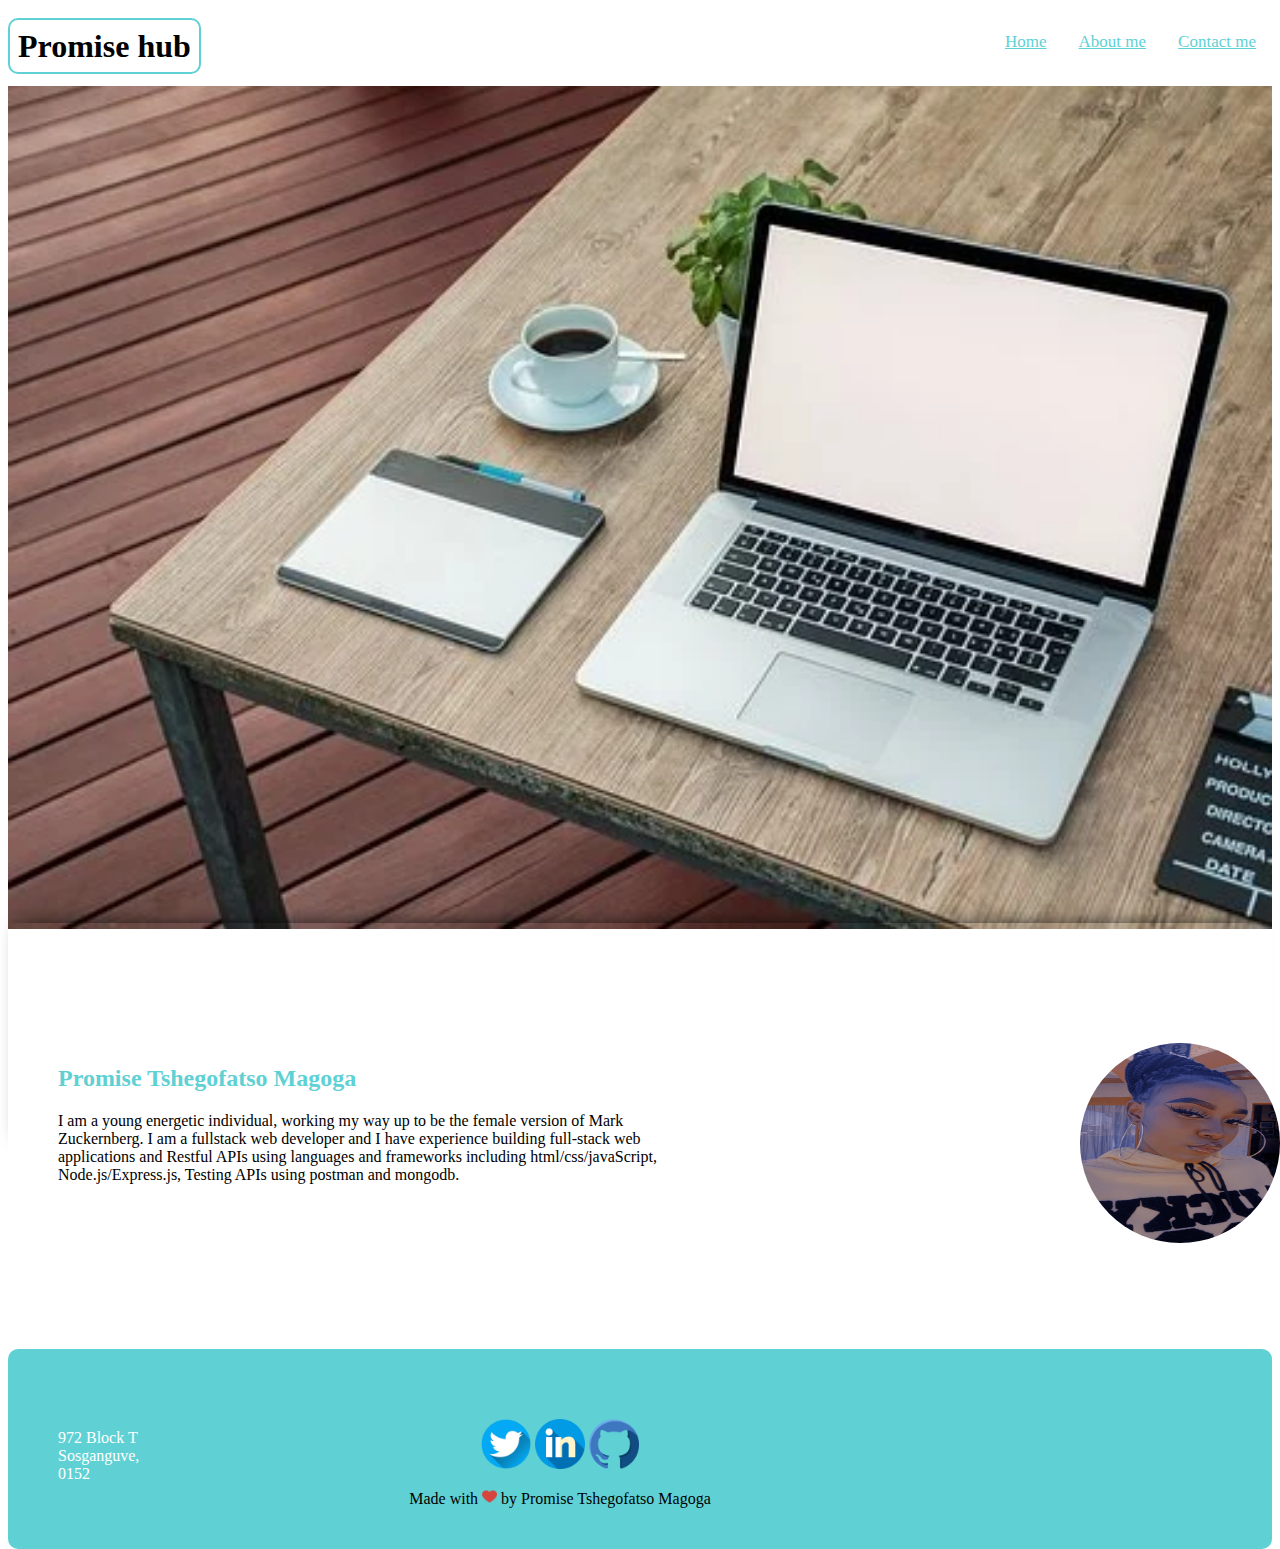
==== index.html @ 3bd3b7e7 "Added files" ====
<!DOCTYPE html>
<html lang="en">

<head>
    <meta charset="UTF-8">
    <meta http-equiv="X-UA-Compatible" content="IE=edge">
    <meta name="viewport" content="width=device-width, initial-scale=1.0">
    <title>Home</title>
    <link rel="stylesheet" href="styles.css">
</head>

<body>
    <div class="navBar">
        <h1 class="logo">Promise hub</h1>
        <a href="./pages/contact.html">Contact me</a>
        <a href="./pages/about.html">About me</a>
        <a href="/index.html" class="home">Home</a>
    </div>
    <div class="image">
        <img src="src/workspace-2443050__340.webp" alt="workspace" width="100%" height="50%">
    </div>
    <section class="bio">
        <div class="content">
            <h2>Promise Tshegofatso Magoga</h2>
            <p>I am a young energetic individual, working my way up to be the female version of Mark Zuckernberg. I am a
                fullstack web developer and I have
                experience building full-stack web applications and Restful APIs using languages and frameworks
                including html/css/javaScript, Node.js/Express.js,
                Testing APIs using postman and mongodb.
            </p>
        </div>
        <img src="src/IMG_20220704_123351_340.webp" alt="me" height="200px" width="200px">
    </section>
    <br>
    <br>
    <!--Starting of footer-->
    <footer>
        <div class="icons">
            <a href="https://twitter.com/PromiseTshegof1/"><img src="src/twitwer-icon.png" width="50px"
                    height="50px"></a>
            <a href="https://www.linkedin.com/in/promise-tshegofatso"><img src="src/linkedinicon.png" width="50px"
                    height="50px" class="linked"></a>
            <a href="https://www.github.com/Promisemagoga/"><img src="src/github.png" width="50px" height="50px"></a>
            <p>Made with <img src="src/heart.png" width="15px" height="15px"> by Promise Tshegofatso Magoga</p>
        </div>
        <iframe
            src="https://www.google.com/maps/embed?pb=!1m14!1m12!1m3!1d13447338.817376053!2d27.25169515!3d-34.6283864!2m3!1f0!2f0!3f0!3m2!1i1024!2i768!4f13.1!5e0!3m2!1sen!2sza!4v1675584755643!5m2!1sen!2sza"
            width="350" height="200" style="border:0;" allowfullscreen="" loading="lazy"
            referrerpolicy="no-referrer-when-downgrade"></iframe>
        <div class="adress">
            <p>972 Block T <br>Sosganguve,<br> 0152</p>
        </div>
    </footer>
    <!--End of footer-->
</body>
</body>

</html>
---- styles.css ----
.navBar a{
    float: right;
    color: #5FD1D4;
    text-align: center;
    padding: 14px 16px;
    text-decoration: underline;
    font-size: 17px;
    
    
}

.navBar{
    padding-top: 10px;
}

.navBar h1{
    display: inline;
    border: 2px solid;
    padding: 8px;
    border-color: #5FD1D4;
    border-radius: 10px;
}


.navBar a:hover{
    color: black;
    text-decoration: none;
}

.image{
    position: relative;
    top: 20px;
}

h1{
    font-family: Great Vibes;
    position: relative;
    top: 10px;
}

h2{
    color: #5FD1D4;
    font-family: 'Times New Roman';
}

.bio{
    position: relative;
    top: 10px;
    display: flex;
    justify-content: flex-start;
    align-items: center;
    grid-column-gap: 30px;
    grid-row-gap: 30px;
    box-shadow: -5px -16px 19px -20px black;
    padding-bottom: 50px;
  }

  .content {
    position: relative;
    left: 50px;
    top: 100px;
  }

  .bio img{
    border-radius: 100%;
    position: relative;
    top: 120px;
    left: 35%;
  }

.bio p{
    width: 600px;
}

.icons{
    padding-top: 5px;
    color: black;
    position: relative;
    right: 80px;
    top: 65px;
    text-align: center;
}

footer{
    box-shadow: 5px 10px -10px 5px black;
    height: 200px;
    background-color: #5FD1D4;
    border-radius: 10px;
    position: relative;
    top: 150px;
}

iframe{
    position: relative;
    bottom: 110px;
    float: right;
}

.adress{
    color: #ffffff;
    position: relative;
    left: 50px;
    bottom: 30px;
    font-family: 'Times New Roman';
    font-size: medium;
    
}
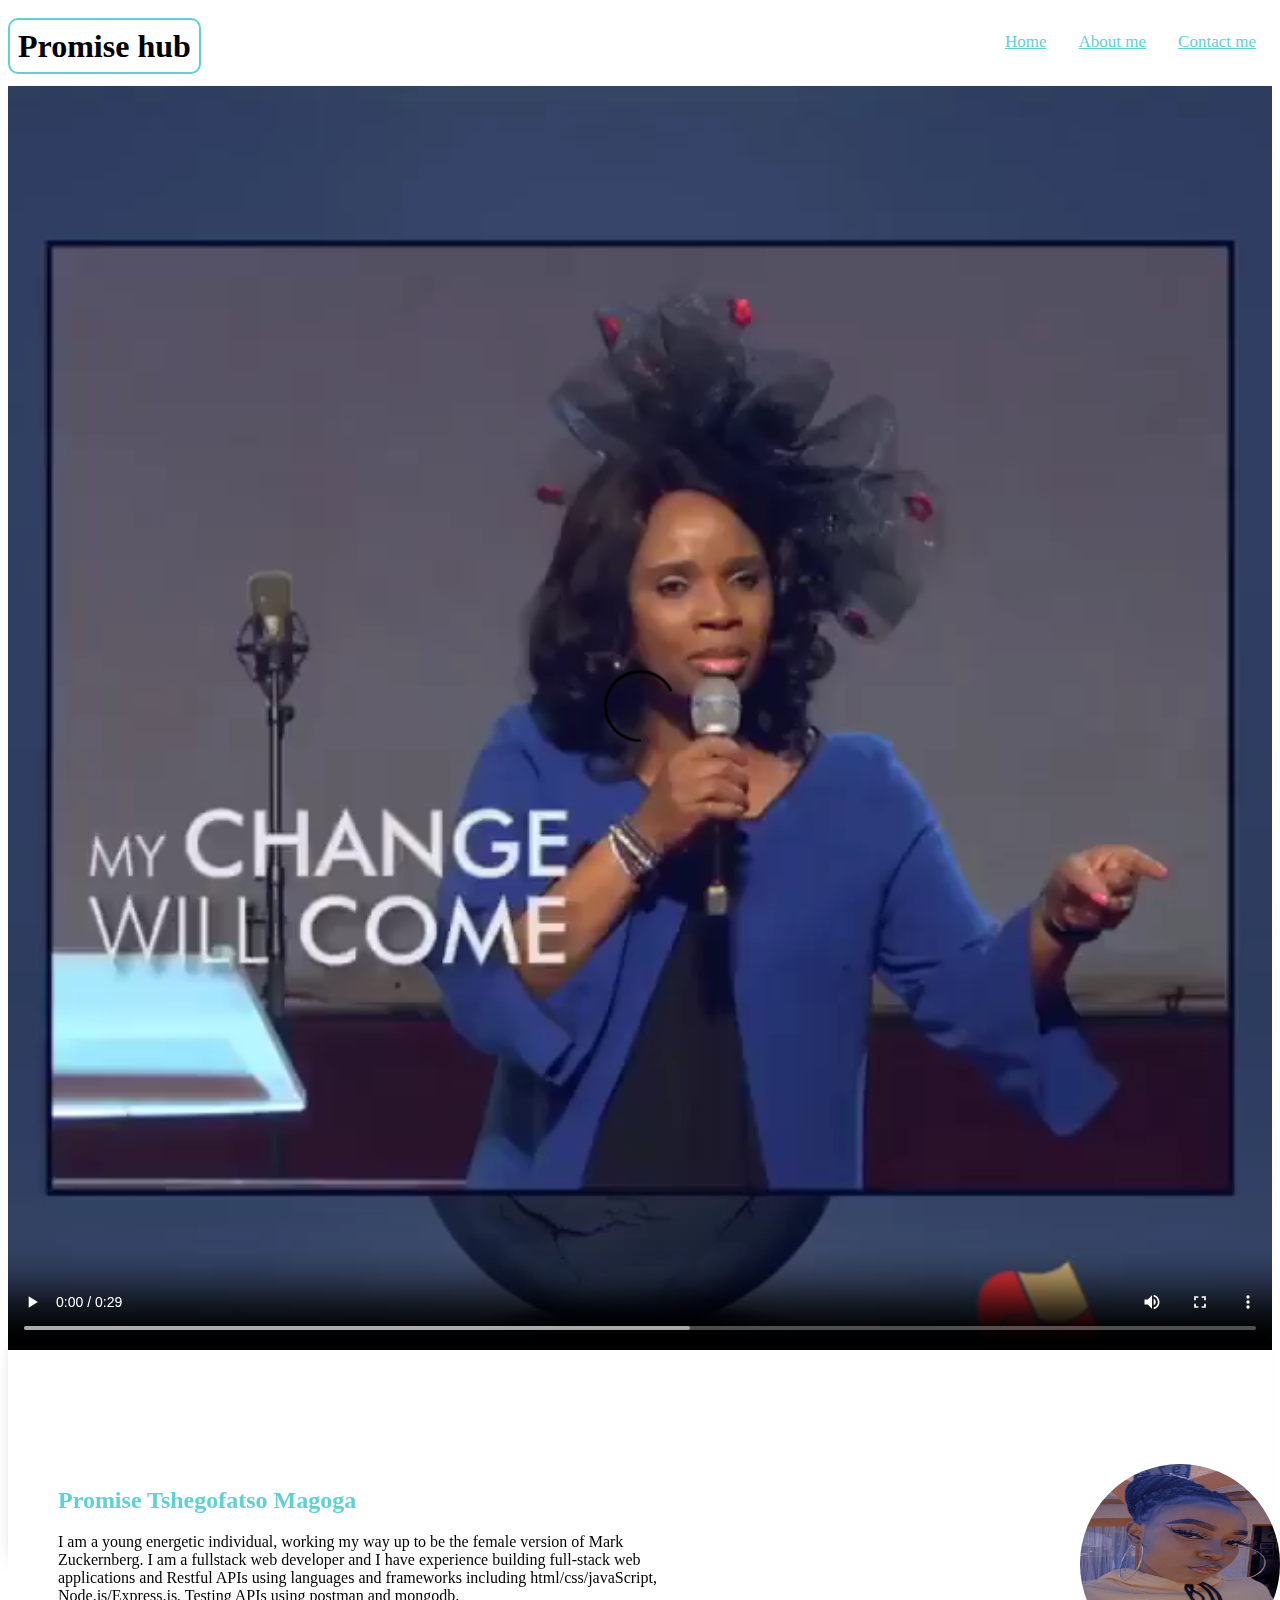
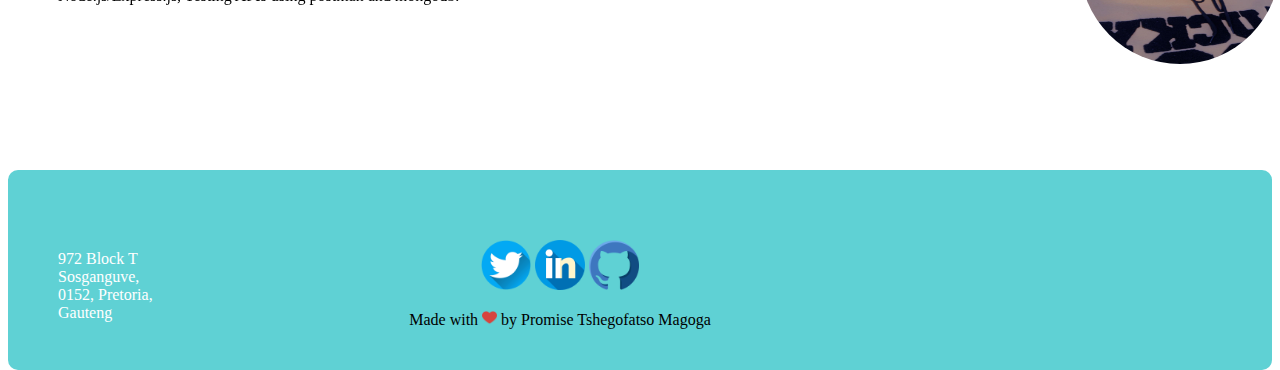
==== commit 32f7cf0c: "Updated files" ====
--- a/index.html
+++ b/index.html
@@ -12,12 +12,13 @@
 <body>
     <div class="navBar">
         <h1 class="logo">Promise hub</h1>
-        <a href="./pages/contact.html">Contact me</a>
-        <a href="./pages/about.html">About me</a>
-        <a href="/index.html" class="home">Home</a>
+        <a href="./pages/contact.html" class="navigation">Contact me</a>
+        <a href="./pages/about.html" class="navigation">About me</a>
+        <a href="/index.html" class="navigation">Home</a>
     </div>
-    <div class="image">
-        <img src="src/workspace-2443050__340.webp" alt="workspace" width="100%" height="50%">
+    <div class="video">
+       <video src="src/1562009973860.mp4"  type="video/mp4" controls width="100%"></video>
+       <!-- <img src="src/binary-2372130__340.webp" alt="" width="100%">-->
     </div>
     <section class="bio">
         <div class="content">
@@ -36,20 +37,23 @@
     <!--Starting of footer-->
     <footer>
         <div class="icons">
+            <div class="socialMedia">
             <a href="https://twitter.com/PromiseTshegof1/"><img src="src/twitwer-icon.png" width="50px"
                     height="50px"></a>
             <a href="https://www.linkedin.com/in/promise-tshegofatso"><img src="src/linkedinicon.png" width="50px"
                     height="50px" class="linked"></a>
             <a href="https://www.github.com/Promisemagoga/"><img src="src/github.png" width="50px" height="50px"></a>
-            <p>Made with <img src="src/heart.png" width="15px" height="15px"> by Promise Tshegofatso Magoga</p>
+        </div>
+            <p class="footerP">Made with <img src="src/heart.png" width="15px" height="15px"> by Promise Tshegofatso Magoga</p>
         </div>
         <iframe
             src="https://www.google.com/maps/embed?pb=!1m14!1m12!1m3!1d13447338.817376053!2d27.25169515!3d-34.6283864!2m3!1f0!2f0!3f0!3m2!1i1024!2i768!4f13.1!5e0!3m2!1sen!2sza!4v1675584755643!5m2!1sen!2sza"
             width="350" height="200" style="border:0;" allowfullscreen="" loading="lazy"
             referrerpolicy="no-referrer-when-downgrade"></iframe>
         <div class="adress">
-            <p>972 Block T <br>Sosganguve,<br> 0152</p>
+            <p>972 Block T <br>Sosganguve,<br> 0152, Pretoria, <br> Gauteng</p>
         </div>
+    </footer>
     </footer>
     <!--End of footer-->
 </body>
--- a/styles.css
+++ b/styles.css
@@ -1,37 +1,38 @@
-.navBar a{
+  /* Start for styling for navigation bar*/
+  .logo{
+    display: inline;
+    border: 2px solid;
+    padding: 8px;
+    border-color: #5FD1D4;
+    border-radius: 10px;
+}
+
+  .navigation{
     float: right;
     color: #5FD1D4;
     text-align: center;
     padding: 14px 16px;
     text-decoration: underline;
     font-size: 17px;
-    
-    
 }
 
 .navBar{
     padding-top: 10px;
 }
-
-.navBar h1{
-    display: inline;
-    border: 2px solid;
-    padding: 8px;
-    border-color: #5FD1D4;
-    border-radius: 10px;
-}
-
 
 .navBar a:hover{
     color: black;
     text-decoration: none;
 }
-
-.image{
+/* End of styling for navigation bar*/
+
+/* Start of styling for home video*/
+.video{
     position: relative;
     top: 20px;
 }
 
+/* Start for styling for typography*/
 h1{
     font-family: Great Vibes;
     position: relative;
@@ -42,7 +43,9 @@
     color: #5FD1D4;
     font-family: 'Times New Roman';
 }
-
+/* End  for styling for typography */
+
+/* Start for styling for  bio*/
 .bio{
     position: relative;
     top: 10px;
@@ -71,39 +74,129 @@
 .bio p{
     width: 600px;
 }
-
-.icons{
+/* End of styling for bio*/
+
+/* Start for styling for footer*/
+footer {
+  box-shadow: 5px 10px -10px 5px black;
+  height: 200px;
+  background-color: #5FD1D4;
+  border-radius: 10px;
+  position: relative;
+  top: 150px;
+}
+
+.icons {
     padding-top: 5px;
     color: black;
     position: relative;
     right: 80px;
     top: 65px;
     text-align: center;
-}
-
-footer{
-    box-shadow: 5px 10px -10px 5px black;
-    height: 200px;
-    background-color: #5FD1D4;
-    border-radius: 10px;
-    position: relative;
-    top: 150px;
-}
-
-iframe{
+  }
+  
+  iframe {
     position: relative;
     bottom: 110px;
     float: right;
-}
-
-.adress{
+  }
+  
+  .adress {
     color: #ffffff;
     position: relative;
     left: 50px;
     bottom: 30px;
     font-family: 'Times New Roman';
     font-size: medium;
+  
+  }
+/* End for styling for footer*/
+
+/* start of Responsive for mobile phones*/
+@media screen and (max-width:767px) {
+
+    .bio{
+        position: relative;
+        top: 10px;
+        display: block;
+        justify-content: flex-start;
+        align-items: center;
+        grid-column-gap: 30px;
+        grid-row-gap: 30px;
+        box-shadow: -5px -16px 19px -20px black;
+        padding-bottom: 50px;
+      }
     
-}
-
-
+      .content {
+        position: relative;
+        left: 10px;
+        top: 100px;
+      }
+    
+      .bio img{
+        position: relative;
+        left: 30%;
+      }
+
+      .bio p{
+        width: 350px;
+    }
+
+    .navBar, .logo , a{
+        display: block;
+        width: 150px;
+      
+    }
+
+ .navigation{
+    background-color: #5FD1D4;
+    border-radius: 50px;
+    color: #ffffff;
+    margin-left: 20px;
+    margin-bottom: 20px;
+    margin-top: 10px;
+    padding: 0%;
+    padding-top: 10px;
+    padding-bottom: 10px;
+    text-decoration: none;
+ }
+
+ .navBar{
+    padding-top: 0%;
+}
+
+iframe {
+    position: relative;
+    bottom: 350px;
+    left: 30px;
+    float: none;
+  }
+
+  footer {
+    height: 200px;
+    position: relative;
+    top: 300px;
+  }
+
+ .socialMedia{
+    display: flex;
+   width: 250px;
+    position: relative;
+    left: 200px;
+ }
+
+ .footerP{
+    position: relative;
+    left: 125px;
+ }
+
+ .adress {
+    color: #ffffff;
+    position: relative;
+    left: 20px;
+    bottom: 40vh;
+    font-size: small;
+  
+  }
+}
+/* End for responsive for mobile phone*/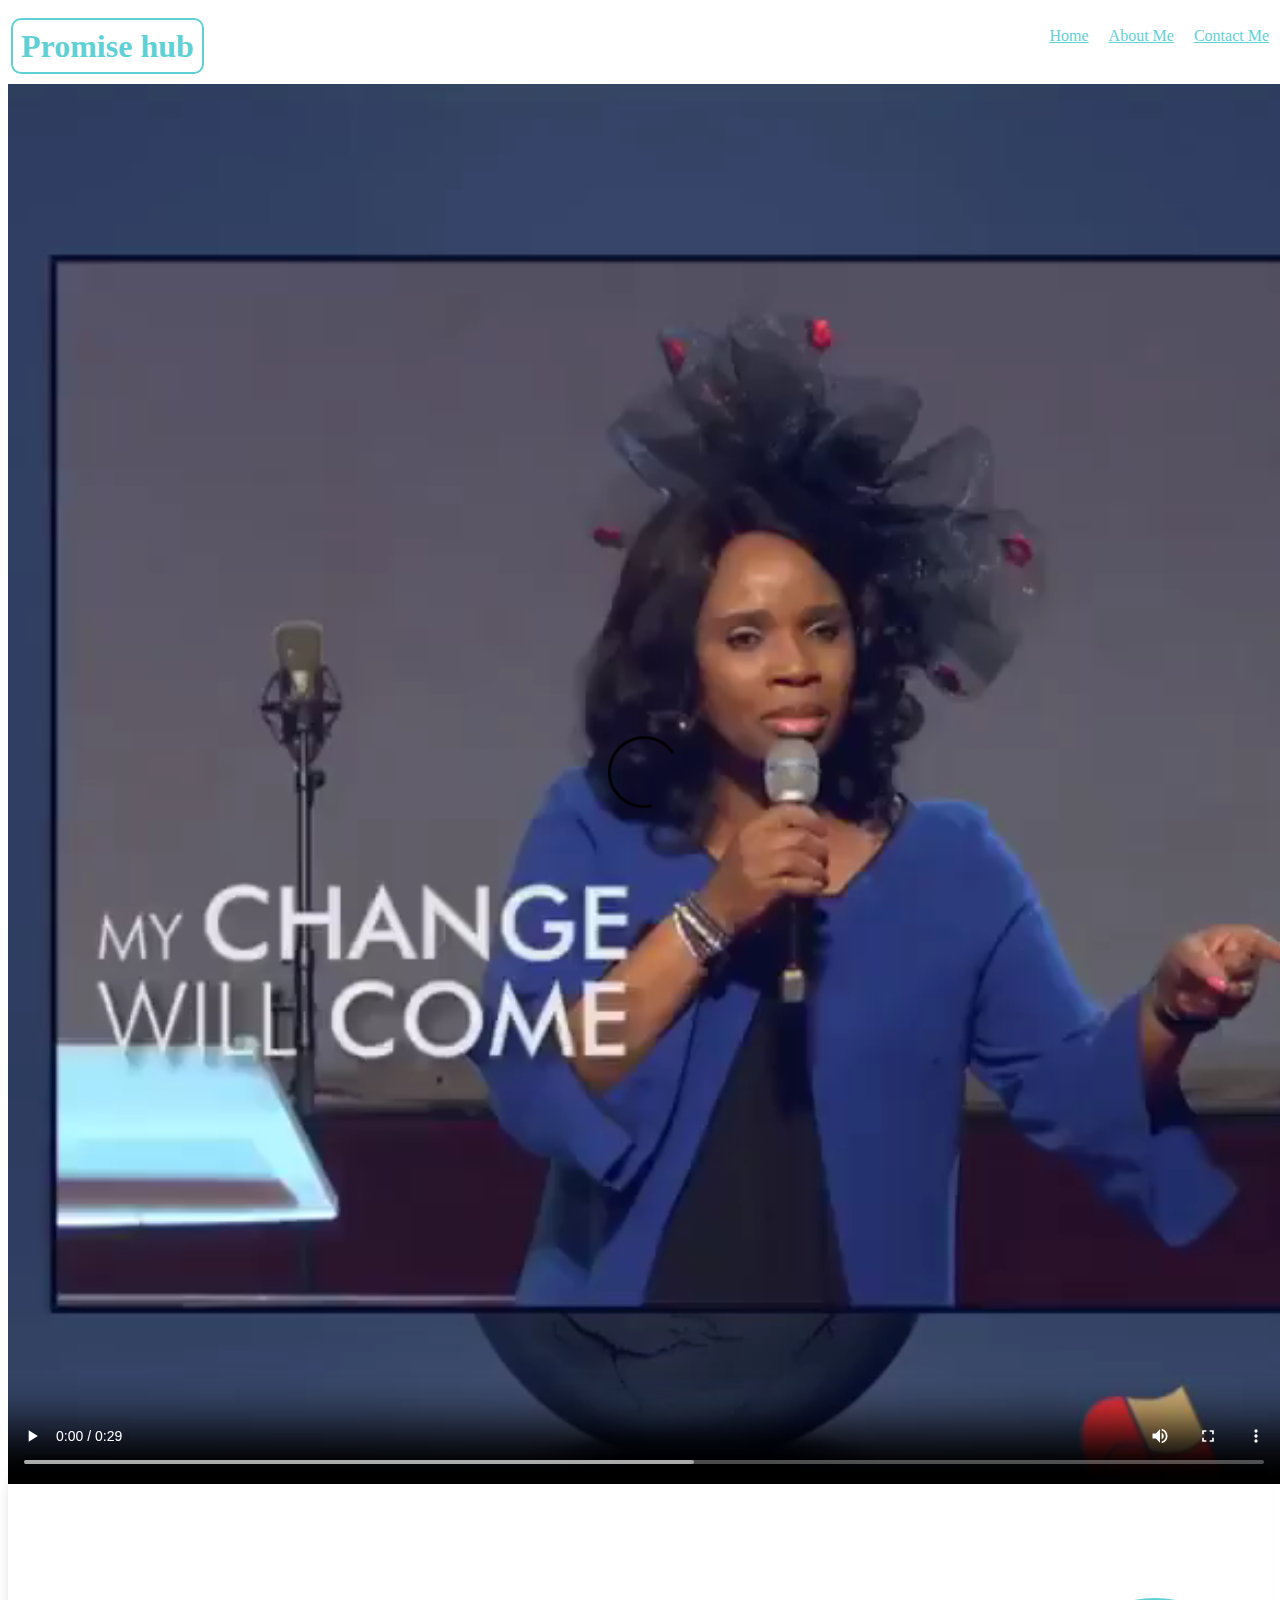
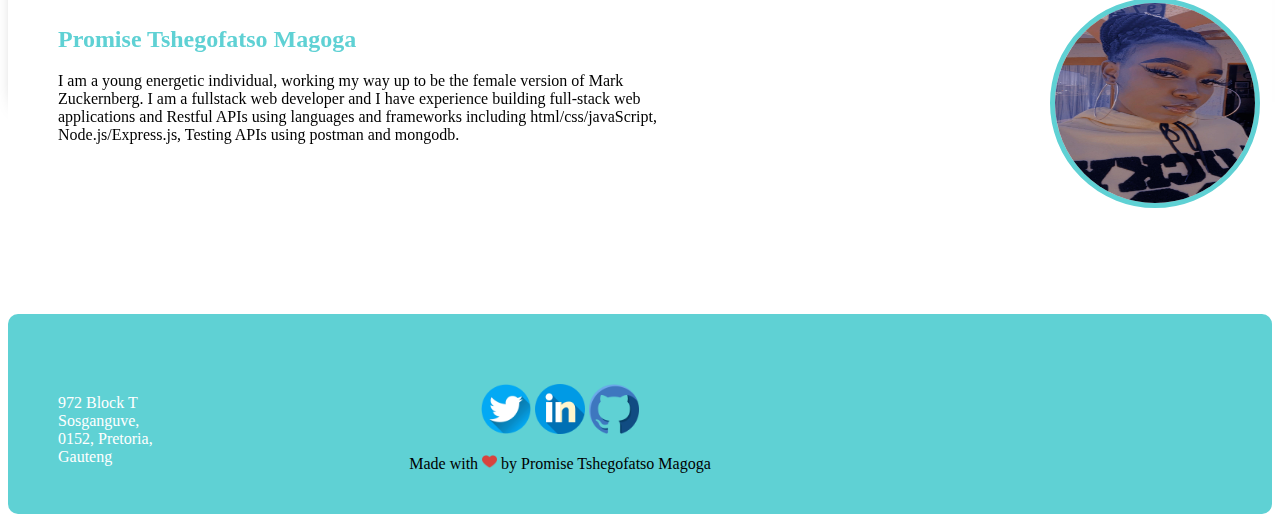
==== commit 5b24c9e4: "Added files" ====
--- a/index.html
+++ b/index.html
@@ -10,27 +10,36 @@
 </head>
 
 <body>
-    <div class="navBar">
-        <h1 class="logo">Promise hub</h1>
-        <a href="./pages/contact.html" class="navigation">Contact me</a>
-        <a href="./pages/about.html" class="navigation">About me</a>
-        <a href="/index.html" class="navigation">Home</a>
+    <div>
+        <table style="width: 100%">
+          <tr>
+            <td>
+                <h1 class="logo" id="logo">Promise hub</h1>
+            </td>
+            <td align="right">
+              <nav
+                style="
+                  margin-top: 16px;
+                  margin-bottom: 16px;
+                  margin-left: 50px;
+                "
+              >
+                <a href="#">Home</a>
+                <a href="/pages/about.html" style="margin: 16px">About Me</a>
+                <a href="/pages/contact.html">Contact Me</a>
+              </nav>
+            </td>
+          </tr>
+        </table>
+    <div class="video" id="vid">
+       
     </div>
-    <div class="video">
-       <video src="src/1562009973860.mp4"  type="video/mp4" controls width="100%"></video>
-       <!-- <img src="src/binary-2372130__340.webp" alt="" width="100%">-->
-    </div>
-    <section class="bio">
+    <section class="bio" id="bioC">
         <div class="content">
-            <h2>Promise Tshegofatso Magoga</h2>
-            <p>I am a young energetic individual, working my way up to be the female version of Mark Zuckernberg. I am a
-                fullstack web developer and I have
-                experience building full-stack web applications and Restful APIs using languages and frameworks
-                including html/css/javaScript, Node.js/Express.js,
-                Testing APIs using postman and mongodb.
-            </p>
+            <h2 id="name"></h2>
+            <p id="bio"></p>
         </div>
-        <img src="src/IMG_20220704_123351_340.webp" alt="me" height="200px" width="200px">
+       
     </section>
     <br>
     <br>
@@ -51,12 +60,11 @@
             width="350" height="200" style="border:0;" allowfullscreen="" loading="lazy"
             referrerpolicy="no-referrer-when-downgrade"></iframe>
         <div class="adress">
-            <p>972 Block T <br>Sosganguve,<br> 0152, Pretoria, <br> Gauteng</p>
+            <p id="adress"></p>
         </div>
     </footer>
-    </footer>
     <!--End of footer-->
-</body>
+    <script src="functions.js"></script>
 </body>
 
 </html>--- a/styles.css
+++ b/styles.css
@@ -1,3 +1,4 @@
+
   /* Start for styling for navigation bar*/
   .logo{
     display: inline;
@@ -5,22 +6,17 @@
     padding: 8px;
     border-color: #5FD1D4;
     border-radius: 10px;
-}
-
-  .navigation{
-    float: right;
+    position: relative;
     color: #5FD1D4;
-    text-align: center;
-    padding: 14px 16px;
-    text-decoration: underline;
-    font-size: 17px;
-}
-
-.navBar{
-    padding-top: 10px;
-}
-
-.navBar a:hover{
+}
+
+  nav a{
+    color: #5FD1D4;
+}
+
+
+
+nav a:hover{
     color: black;
     text-decoration: none;
 }
@@ -52,8 +48,6 @@
     display: flex;
     justify-content: flex-start;
     align-items: center;
-    grid-column-gap: 30px;
-    grid-row-gap: 30px;
     box-shadow: -5px -16px 19px -20px black;
     padding-bottom: 50px;
   }
@@ -66,6 +60,7 @@
 
   .bio img{
     border-radius: 100%;
+    border: 5px solid #5FD1D4;
     position: relative;
     top: 120px;
     left: 35%;
@@ -126,7 +121,15 @@
         box-shadow: -5px -16px 19px -20px black;
         padding-bottom: 50px;
       }
-    
+
+      video{
+        width: 350px;
+        height: 350px;
+      }
+   nav{
+    position: relative;
+    right: 100px;
+   }
       .content {
         position: relative;
         left: 10px;
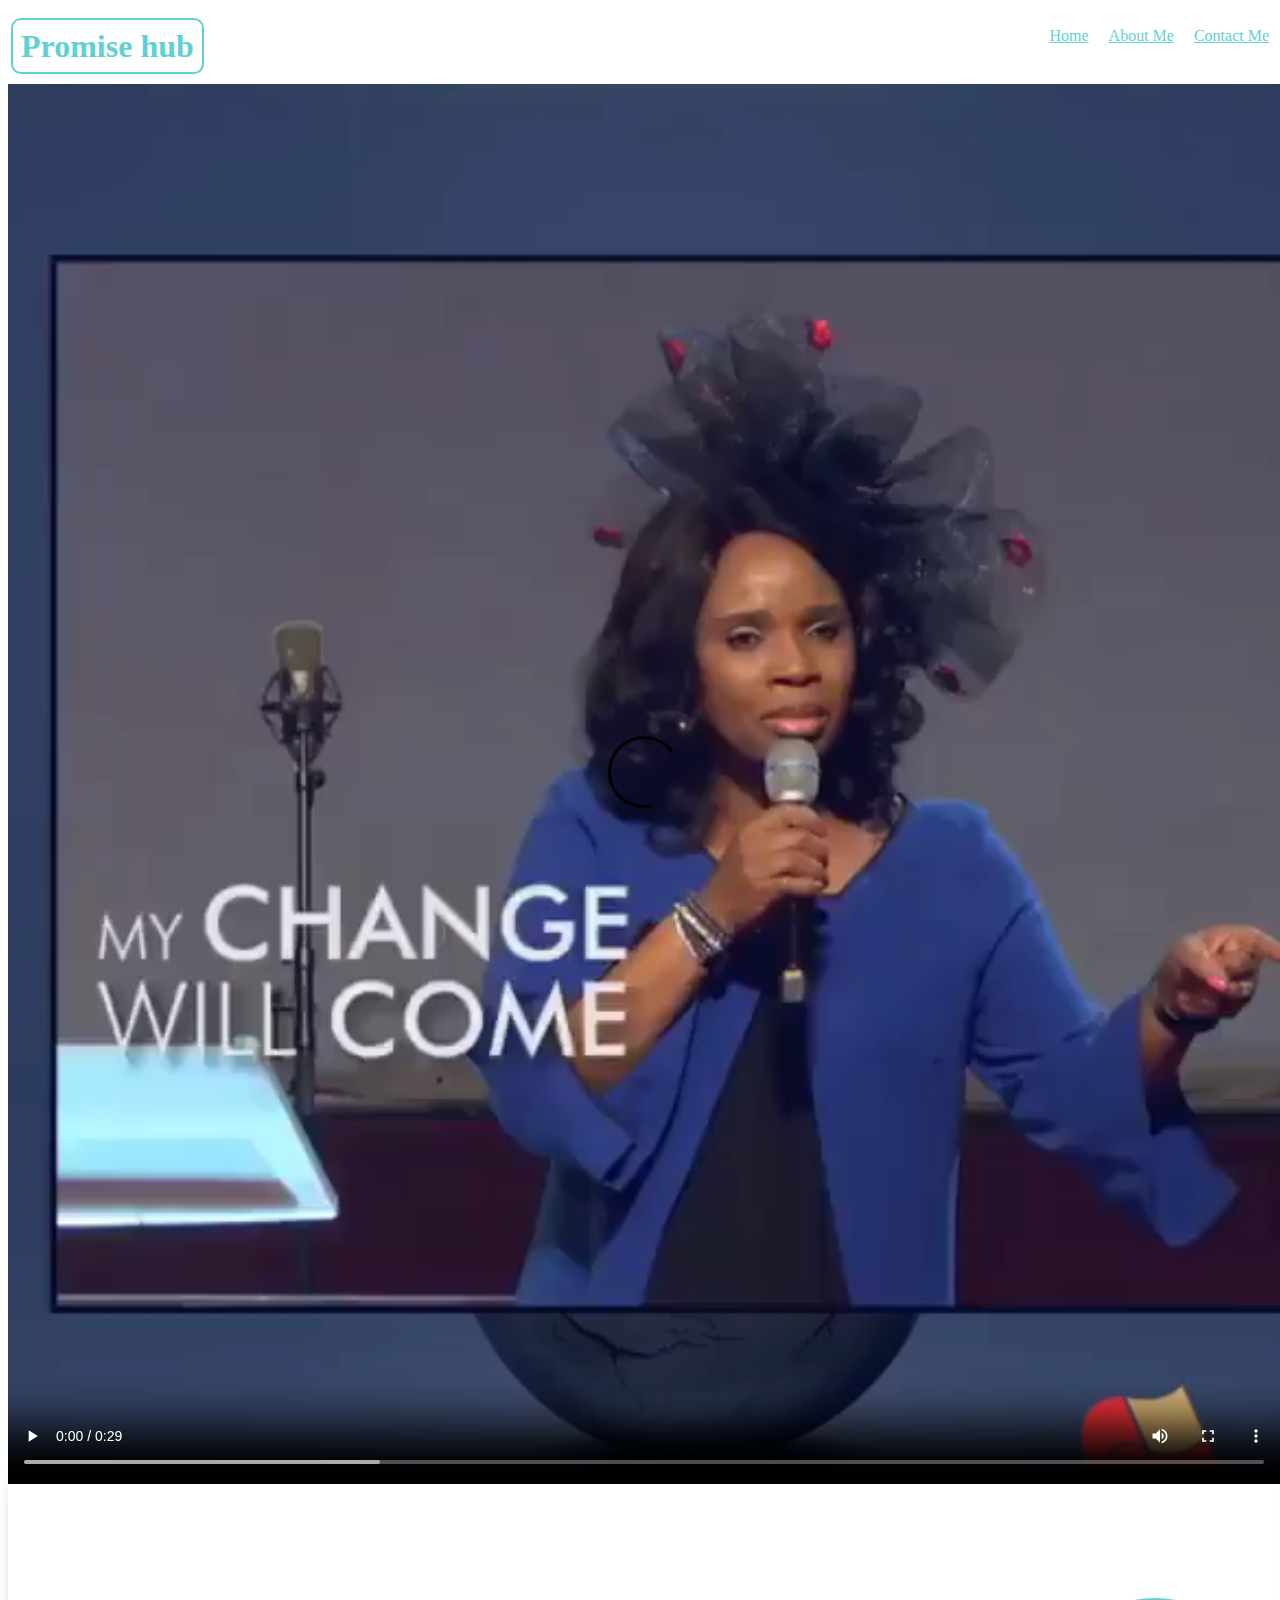
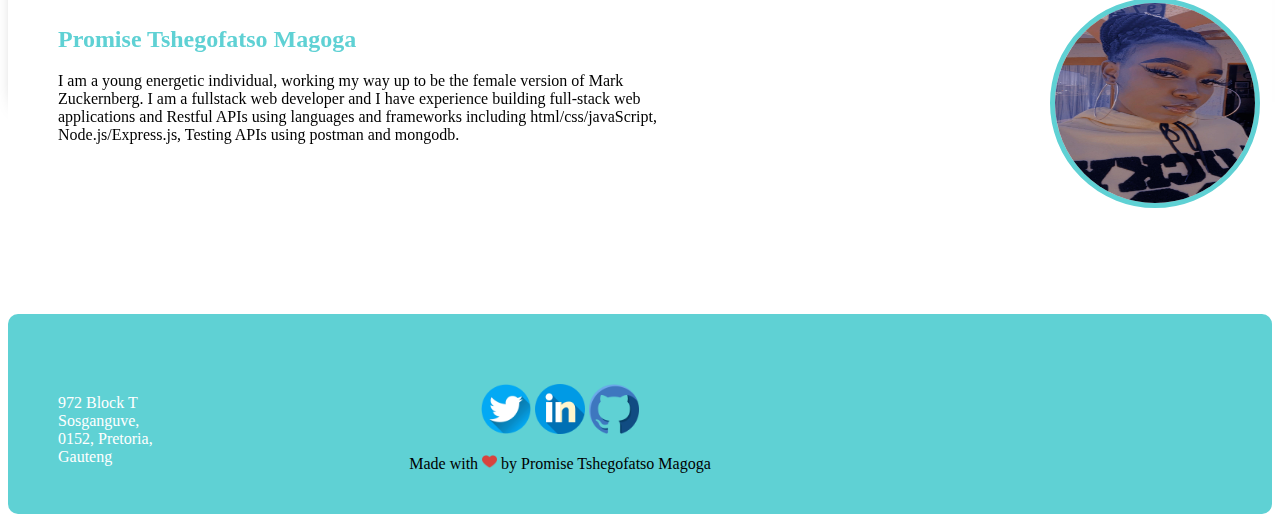
==== commit b7e5a9c0: "Updated files" ====
--- a/index.html
+++ b/index.html
@@ -1,29 +1,24 @@
+
 <!DOCTYPE html>
-<html lang="en">
-
-<head>
-    <meta charset="UTF-8">
-    <meta http-equiv="X-UA-Compatible" content="IE=edge">
-    <meta name="viewport" content="width=device-width, initial-scale=1.0">
-    <title>Home</title>
-    <link rel="stylesheet" href="styles.css">
-</head>
-
-<body>
-    <div>
+    <html lang="en">
+    
+    <head>
+      <meta charset="UTF-8">
+      <meta http-equiv="X-UA-Compatible" content="IE=edge">
+      <meta name="viewport" content="width=device-width, initial-scale=1.0">
+      <title>Home</title>
+      <link rel="stylesheet" href="styles.css">
+    </head>
+    
+    <body>
+      <div>
         <table style="width: 100%">
           <tr>
             <td>
-                <h1 class="logo" id="logo">Promise hub</h1>
+              <h1 class="logo" id="logo">Promise hub</h1>
             </td>
             <td align="right">
-              <nav
-                style="
-                  margin-top: 16px;
-                  margin-bottom: 16px;
-                  margin-left: 50px;
-                "
-              >
+              <nav style="margin-top: 16px; margin-bottom: 16px; margin-left: 50px;">
                 <a href="#">Home</a>
                 <a href="/pages/about.html" style="margin: 16px">About Me</a>
                 <a href="/pages/contact.html">Contact Me</a>
@@ -31,40 +26,71 @@
             </td>
           </tr>
         </table>
-    <div class="video" id="vid">
-       
-    </div>
-    <section class="bio" id="bioC">
-        <div class="content">
+        <div class="video" id="vid">
+    
+        </div>
+        <section class="bio" id="bioC">
+          <div class="content">
             <h2 id="name"></h2>
             <p id="bio"></p>
-        </div>
-       
-    </section>
-    <br>
-    <br>
-    <!--Starting of footer-->
-    <footer>
-        <div class="icons">
-            <div class="socialMedia">
-            <a href="https://twitter.com/PromiseTshegof1/"><img src="src/twitwer-icon.png" width="50px"
-                    height="50px"></a>
-            <a href="https://www.linkedin.com/in/promise-tshegofatso"><img src="src/linkedinicon.png" width="50px"
-                    height="50px" class="linked"></a>
+          </div>
+    
+        </section>
+        <br>
+        <br>
+        <!--Starting of footer-->
+        <footer>
+          <div class="icons">
+            <a href="https://twitter.com/PromiseTshegof1/"><img src="src/twitwer-icon.png" width="50px" height="50px"></a> 
+            <a  href="https://www.linkedin.com/in/promise-tshegofatso"><img src="src/linkedinicon.png" width="50px" height="50px" class="linked"></a>
             <a href="https://www.github.com/Promisemagoga/"><img src="src/github.png" width="50px" height="50px"></a>
-        </div>
-            <p class="footerP">Made with <img src="src/heart.png" width="15px" height="15px"> by Promise Tshegofatso Magoga</p>
-        </div>
-        <iframe
-            src="https://www.google.com/maps/embed?pb=!1m14!1m12!1m3!1d13447338.817376053!2d27.25169515!3d-34.6283864!2m3!1f0!2f0!3f0!3m2!1i1024!2i768!4f13.1!5e0!3m2!1sen!2sza!4v1675584755643!5m2!1sen!2sza"
-            width="350" height="200" style="border:0;" allowfullscreen="" loading="lazy"
-            referrerpolicy="no-referrer-when-downgrade"></iframe>
-        <div class="adress">
+             <p>Made with <img src="src/heart.png" width="15px" height="15px"> by Promise Tshegofatso Magoga</p>
+           <!-- <p class="footerP" id="owner"></p> -->
+          </div>
+          <iframe src="https://www.google.com/maps/embed?pb=!1m14!1m12!1m3!1d13447338.817376053!2d27.25169515!3d-34.6283864!2m3!1f0!2f0!3f0!3m2!1i1024!2i768!4f13.1!5e0!3m2!1sen!2sza!4v1675584755643!5m2!1sen!2sza" width="350" height="200" style="border:0;" allowfullscreen="" loading="lazy" referrerpolicy="no-referrer-when-downgrade"></iframe>
+          <div class="adress">
             <p id="adress"></p>
-        </div>
-    </footer>
-    <!--End of footer-->
-    <script src="functions.js"></script>
+          </div>
+        </footer>
+        <!--End of footer-->
+        <script src="functions.js"></script>
 </body>
 
-</html>+</html>
+
+
+
+
+
+
+
+
+
+
+
+
+
+
+
+
+
+
+
+
+
+
+
+
+
+
+
+
+
+
+
+
+
+
+
+
+
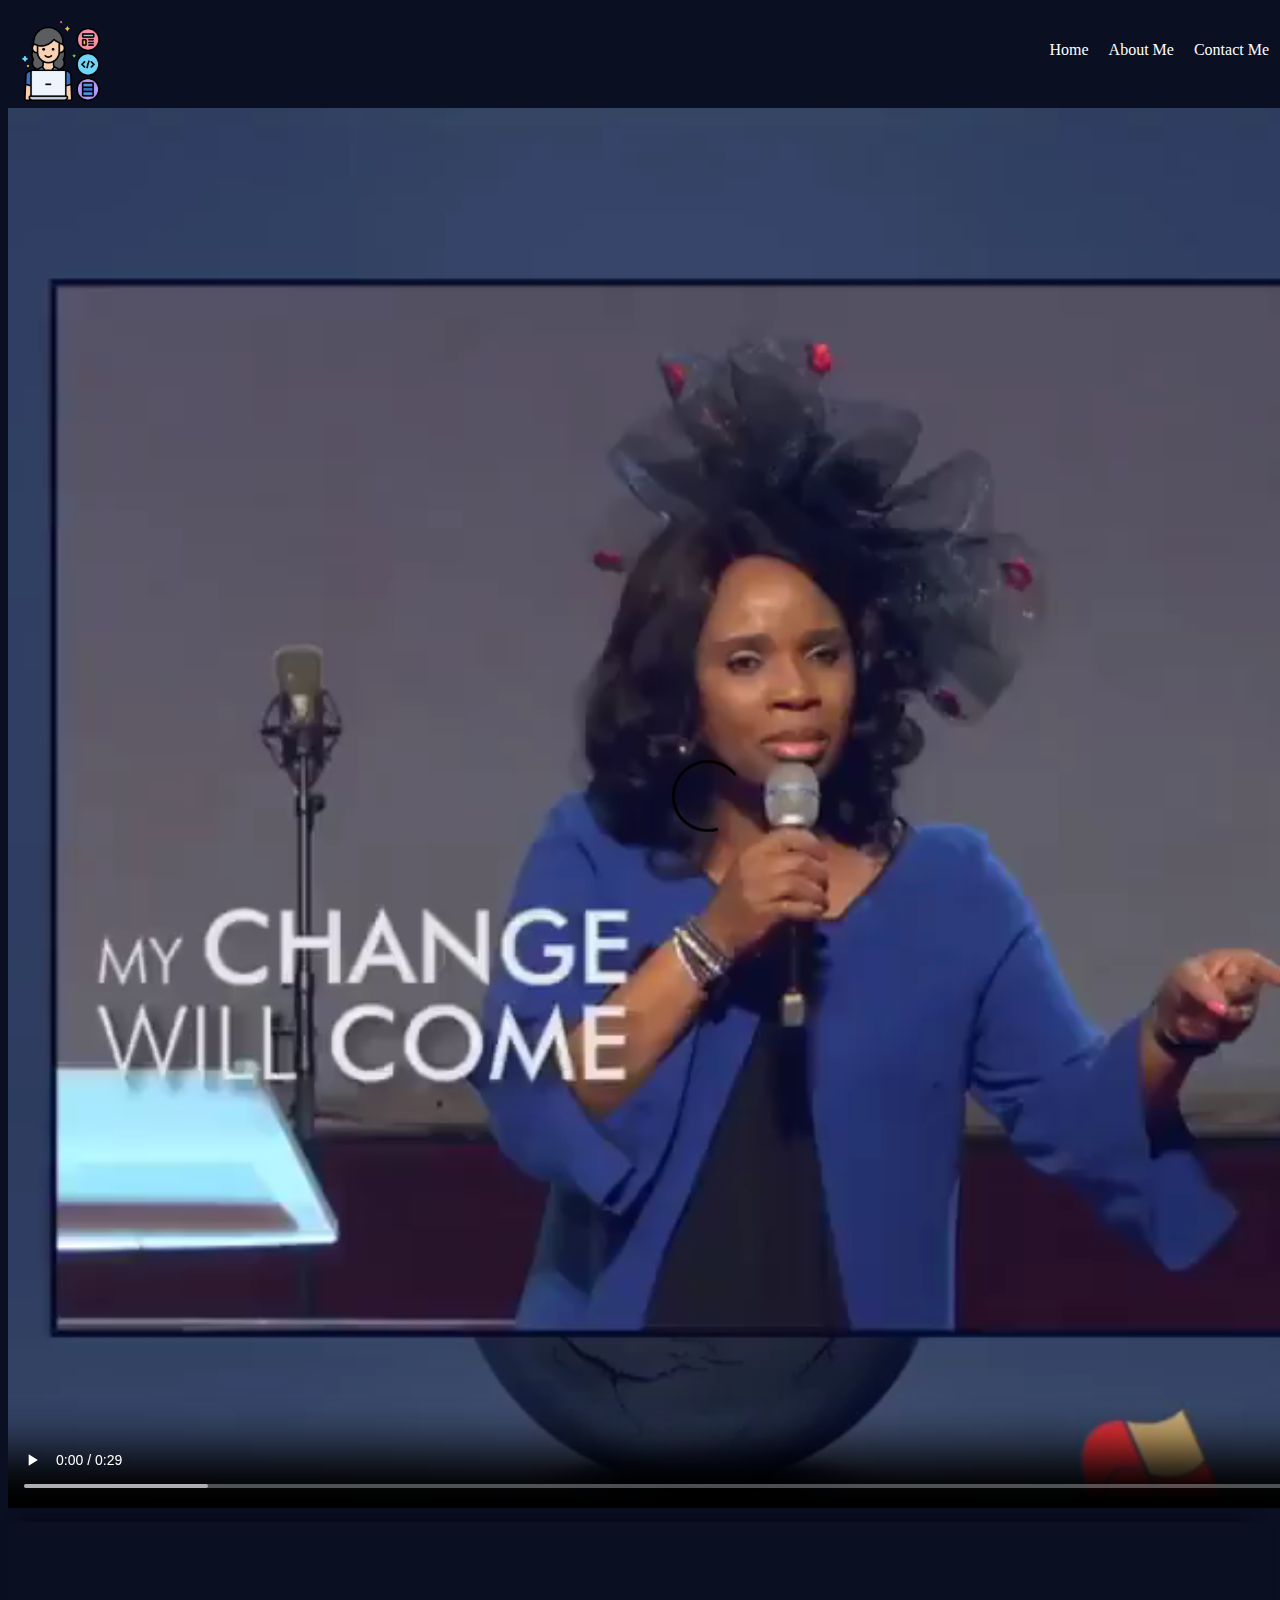
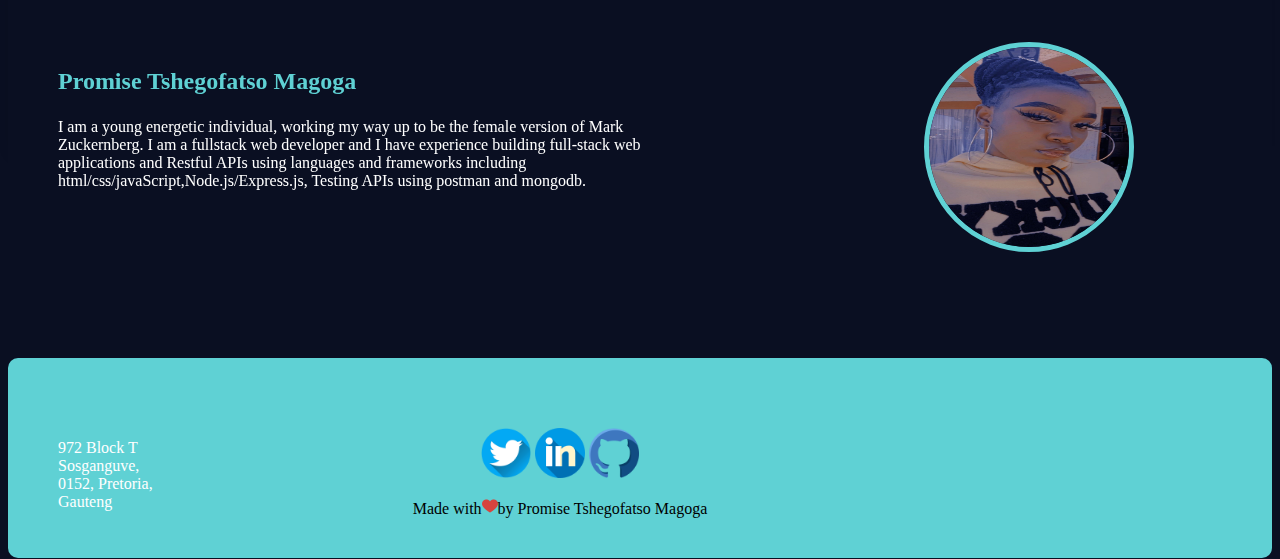
==== commit 7abe22fe: "Updated files" ====
--- a/index.html
+++ b/index.html
@@ -1,96 +1,66 @@
+<!DOCTYPE html>
+<html lang="en">
 
-<!DOCTYPE html>
-    <html lang="en">
-    
-    <head>
-      <meta charset="UTF-8">
-      <meta http-equiv="X-UA-Compatible" content="IE=edge">
-      <meta name="viewport" content="width=device-width, initial-scale=1.0">
-      <title>Home</title>
-      <link rel="stylesheet" href="styles.css">
-    </head>
-    
-    <body>
-      <div>
-        <table style="width: 100%">
-          <tr>
+<head>
+    <meta charset="UTF-8">
+    <meta http-equiv="X-UA-Compatible" content="IE=edge">
+    <meta name="viewport" content="width=device-width, initial-scale=1.0">
+    <title>Portfolio</title>
+    <link rel="stylesheet" href="styles.css">
+</head>
+
+<body>
+    <section class="mainContainer">
+    <table style="width: 100%">
+        <tr>
             <td>
-              <h1 class="logo" id="logo">Promise hub</h1>
+                <a href="#">
+                    <img src="assets/icons/developer.png" width="80px" alt=""
+                        style="padding-top: 10px; padding-left: 10px;" />
+                </a>
             </td>
             <td align="right">
-              <nav style="margin-top: 16px; margin-bottom: 16px; margin-left: 50px;">
-                <a href="#">Home</a>
-                <a href="/pages/about.html" style="margin: 16px">About Me</a>
-                <a href="/pages/contact.html">Contact Me</a>
-              </nav>
+                <nav style=" margin-bottom: 16px; margin-left: 50px;">
+                    <a href="#">Home</a>
+                    <a href="about.html" style="margin: 16px">About Me</a>
+                    <a href="contact.html">Contact Me</a>
+                </nav>
             </td>
-          </tr>
-        </table>
-        <div class="video" id="vid">
-    
-        </div>
+        </tr>
+    </table>
+    <div id="vid">
+        
+    </div>
+    <section>
         <section class="bio" id="bioC">
-          <div class="content">
-            <h2 id="name"></h2>
-            <p id="bio"></p>
-          </div>
-    
+            <div class="content">
+                <h2 id="name" style="color: #5FD1D4;">
+                
+                </h2>
+                <p id="bio" style="width: 600px; color: white;">
+                
+                </p>
+            </div>
         </section>
-        <br>
-        <br>
-        <!--Starting of footer-->
-        <footer>
-          <div class="icons">
-            <a href="https://twitter.com/PromiseTshegof1/"><img src="src/twitwer-icon.png" width="50px" height="50px"></a> 
-            <a  href="https://www.linkedin.com/in/promise-tshegofatso"><img src="src/linkedinicon.png" width="50px" height="50px" class="linked"></a>
-            <a href="https://www.github.com/Promisemagoga/"><img src="src/github.png" width="50px" height="50px"></a>
-             <p>Made with <img src="src/heart.png" width="15px" height="15px"> by Promise Tshegofatso Magoga</p>
-           <!-- <p class="footerP" id="owner"></p> -->
-          </div>
-          <iframe src="https://www.google.com/maps/embed?pb=!1m14!1m12!1m3!1d13447338.817376053!2d27.25169515!3d-34.6283864!2m3!1f0!2f0!3f0!3m2!1i1024!2i768!4f13.1!5e0!3m2!1sen!2sza!4v1675584755643!5m2!1sen!2sza" width="350" height="200" style="border:0;" allowfullscreen="" loading="lazy" referrerpolicy="no-referrer-when-downgrade"></iframe>
-          <div class="adress">
-            <p id="adress"></p>
-          </div>
-        </footer>
-        <!--End of footer-->
-        <script src="functions.js"></script>
+    </section>
+    <br>
+    <br>
+    <!--Starting of footer-->
+    <footer>
+      <div class="icons">
+        <a href="https://twitter.com/PromiseTshegof1/"><img src="assets/icons/twitwer-icon.png" width="50px" height="50px"></a> 
+        <a  href="https://www.linkedin.com/in/promise-tshegofatso"><img src="assets/icons/linkedinicon.png" width="50px" height="50px" class="linked"></a>
+        <a href="https://www.github.com/Promisemagoga/"><img src="assets/icons/github.png" width="50px" height="50px"></a>
+       <p class="footerP" id="owner"></p>
+      </div>
+      <iframe src="https://www.google.com/maps/embed?pb=!1m14!1m12!1m3!1d13447338.817376053!2d27.25169515!3d-34.6283864!2m3!1f0!2f0!3f0!3m2!1i1024!2i768!4f13.1!5e0!3m2!1sen!2sza!4v1675584755643!5m2!1sen!2sza" width="350" height="200" style="border:0;" allowfullscreen="" loading="lazy" referrerpolicy="no-referrer-when-downgrade"></iframe>
+      <div class="adress">
+        <p id="adress"></p>
+      </div>
+    </footer>
+    <!--End of footer-->
+</section>
+<script src="javaScript/index.js"></script>
 </body>
 
-</html>
-
-
-
-
-
-
-
-
-
-
-
-
-
-
-
-
-
-
-
-
-
-
-
-
-
-
-
-
-
-
-
-
-
-
-
-
-
+</html>--- a/styles.css
+++ b/styles.css
@@ -1,48 +1,29 @@
-
-  /* Start for styling for navigation bar*/
-  .logo{
-    display: inline;
-    border: 2px solid;
-    padding: 8px;
-    border-color: #5FD1D4;
-    border-radius: 10px;
-    position: relative;
-    color: #5FD1D4;
-}
-
-  nav a{
-    color: #5FD1D4;
-}
-
-
-
-nav a:hover{
-    color: black;
+body {
+    background-color: #0A0F22;
+}
+
+.mainContent {
+    background-color: aqua;
+    min-height: 100vh;
+    display: flex;
+    justify-content: center;
+    align-items: center;
+    flex-direction: column;
+}
+
+nav a {
+    color: white;
     text-decoration: none;
 }
-/* End of styling for navigation bar*/
-
-/* Start of styling for home video*/
-.video{
-    position: relative;
-    top: 20px;
-}
-
-/* Start for styling for typography*/
-h1{
-    font-family: Great Vibes;
-    position: relative;
-    top: 10px;
-}
-
-h2{
-    color: #5FD1D4;
-    font-family: 'Times New Roman';
-}
-/* End  for styling for typography */
-
-/* Start for styling for  bio*/
-.bio{
+
+nav a:hover {
+    background-color: #5FD1D4;
+    padding: 10px;
+    
+    
+}
+
+.bio {
     position: relative;
     top: 10px;
     display: flex;
@@ -50,35 +31,250 @@
     align-items: center;
     box-shadow: -5px -16px 19px -20px black;
     padding-bottom: 50px;
-  }
-
-  .content {
+}
+
+.content {
     position: relative;
     left: 50px;
     top: 100px;
-  }
-
-  .bio img{
+}
+
+.bio img {
     border-radius: 100%;
     border: 5px solid #5FD1D4;
     position: relative;
     top: 120px;
-    left: 35%;
-  }
-
-.bio p{
-    width: 600px;
-}
-/* End of styling for bio*/
-
-/* Start for styling for footer*/
+    left: 25%;
+}
+
+.about {
+    background-color: #ffffff;
+    width: 100%;
+    padding-top: 10px;
+    padding-bottom: 20px;
+    text-align: center;
+    position: relative;
+    top: 20px;
+    border-radius: 10px;
+}
+
+.about h1 {
+    font-family: 'Times New Roman';
+    font-size: 38px;
+    text-decoration: underline;
+    color: #5FD1D4;
+}
+
+.experience {
+    position: relative;
+    top: 30px;
+    padding-top: 10px;
+    padding-bottom: 20px;
+    border-radius: 10px;
+    background-color: #5FD1D4;
+    text-align: center;
+}
+
+.education {
+    background-color: white;
+    margin-top: 60px;
+    padding-top: 5px;
+    padding-left: 20px;
+    padding-bottom: 20px;
+    border-radius: 10px;
+}
+
+.skills {
+    background-color: #5FD1D4;
+    margin-top: 60px;
+    padding-top: 5px;
+    padding-left: 20px;
+    padding-bottom: 20px;
+    border-radius: 10px;
+}
+
+.head {
+    text-align: center;
+    font-size: 25px;
+    text-decoration: underline;
+  }
+
+.projects{
+    background-color: white;
+    margin-top: 60px;
+    padding-top: 5px;
+    padding-left: 20px;
+    padding-bottom: 20px;
+    border-radius: 10px;
+}
+
+.view {
+    height: 20px;
+    border-color: #5FD1D4;
+    border-radius: 5px;
+    background-color: #5FD1D4;
+    margin-left: 100px;
+    color: #ffffff;
+  }
+ .projects h3{
+    color: #5FD1D4;
+  }
+
+  .projects h5{
+    color: #ffffff;
+  }
+
+.border-port {
+    border-width: 50px;
+    background-color: #0A0F22;
+    border: 2px solid #0A0F22;
+    color: black;
+    width: 300px;
+    height: 450px;
+    margin-left: 20px;
+    border-radius: 30px;
+  }
+  
+  .row {
+    margin-top: 5%;
+    display: flex;
+    justify-content: space-between;
+  }
+.cont1{
+    display: flex;
+    flex-direction: row;
+    column-gap: 10px;
+    align-items: center;
+    justify-content: center;
+}
+
+.html {
+    display: flex;
+    flex-direction: row;
+    justify-content: left;
+    align-items: center;
+    border: 2px solid white;
+    width: 300px;
+    padding-top: 10px;
+    padding-bottom: 10px;
+    padding-left: 10px;
+
+}
+
+.eduContent {
+    display: flex;
+    flex-direction: row;
+    align-items: start;
+    flex: 1;
+}
+
+.container {
+    display: flex;
+  }
+  .contactTypo1 {
+    position: relative;
+    top: 10px;
+    left: 50px;
+  }
+  
+  .contactTypo3{
+    position: relative;
+    top: 20px;
+    left: 55px;
+    width: 100px;
+    font-weight: lighter;
+  }
+  
+  .sec {
+    width: 450px;
+    height: 150px;
+    box-shadow: -5px -16px 19px -20px black;
+  
+  }
+  
+  .sec:hover {
+    background-color: #5FD1D4;
+    color: #ffffff;
+  }
+
+  .main{
+    position: relative;
+    top: 10px;
+    background-color: #ffffff;
+    height: 650px;
+    border-radius: 10px;
+  }
+  
+  #name,
+#email {
+  width: 300px;
+  height: 30px;
+}
+
+
+#subject,
+#message {
+  width: 630px;
+}
+
+#subject {
+  height: 30px;
+}
+
+button {
+    position: relative;
+    top: 100px;
+    left: 38%;
+    width: 300px;
+    height: 30px;
+    background-color: #5FD1D4;
+    color: #ffffff;
+    border-color: #5FD1D4;
+    border-radius: 30px;
+  }
+
+  .contactIcon {
+    display: flex;
+    flex-direction: column;
+    float: left;
+    position: relative;
+    left: 20px;
+    top: 10px;
+  }
+
+  form {
+  box-shadow: -5px -16px 19px -20px black;
+  position: relative;
+  top: 50px;
+}
+
+  .text-field {
+    display: flex;
+    justify-content: center;
+    grid-column-gap: 20px;
+    grid-row-gap: 20px;
+    position: relative;
+    top: 60px;
+    bottom: 80px;
+  }
+
+  .text-field-2 {
+    display: flex;
+    align-items: center;
+    flex-direction: column;
+    grid-column-gap: 20px;
+    grid-row-gap: 20px;
+    position: relative;
+    top: 60px;
+  }
 footer {
-  box-shadow: 5px 10px -10px 5px black;
-  height: 200px;
-  background-color: #5FD1D4;
-  border-radius: 10px;
-  position: relative;
-  top: 150px;
+    min-height: 200px;
+    box-shadow: 5px 10px -10px 5px black;
+    height: 200px;
+    background-color: #5FD1D4;
+    border-radius: 10px;
+    position: relative;
+    top: 150px;
 }
 
 .icons {
@@ -88,118 +284,19 @@
     right: 80px;
     top: 65px;
     text-align: center;
-  }
-  
-  iframe {
+}
+
+iframe {
     position: relative;
     bottom: 110px;
     float: right;
-  }
-  
-  .adress {
+}
+
+.adress {
     color: #ffffff;
     position: relative;
     left: 50px;
     bottom: 30px;
     font-family: 'Times New Roman';
     font-size: medium;
-  
-  }
-/* End for styling for footer*/
-
-/* start of Responsive for mobile phones*/
-@media screen and (max-width:767px) {
-
-    .bio{
-        position: relative;
-        top: 10px;
-        display: block;
-        justify-content: flex-start;
-        align-items: center;
-        grid-column-gap: 30px;
-        grid-row-gap: 30px;
-        box-shadow: -5px -16px 19px -20px black;
-        padding-bottom: 50px;
-      }
-
-      video{
-        width: 350px;
-        height: 350px;
-      }
-   nav{
-    position: relative;
-    right: 100px;
-   }
-      .content {
-        position: relative;
-        left: 10px;
-        top: 100px;
-      }
-    
-      .bio img{
-        position: relative;
-        left: 30%;
-      }
-
-      .bio p{
-        width: 350px;
-    }
-
-    .navBar, .logo , a{
-        display: block;
-        width: 150px;
-      
-    }
-
- .navigation{
-    background-color: #5FD1D4;
-    border-radius: 50px;
-    color: #ffffff;
-    margin-left: 20px;
-    margin-bottom: 20px;
-    margin-top: 10px;
-    padding: 0%;
-    padding-top: 10px;
-    padding-bottom: 10px;
-    text-decoration: none;
- }
-
- .navBar{
-    padding-top: 0%;
-}
-
-iframe {
-    position: relative;
-    bottom: 350px;
-    left: 30px;
-    float: none;
-  }
-
-  footer {
-    height: 200px;
-    position: relative;
-    top: 300px;
-  }
-
- .socialMedia{
-    display: flex;
-   width: 250px;
-    position: relative;
-    left: 200px;
- }
-
- .footerP{
-    position: relative;
-    left: 125px;
- }
-
- .adress {
-    color: #ffffff;
-    position: relative;
-    left: 20px;
-    bottom: 40vh;
-    font-size: small;
-  
-  }
-}
-/* End for responsive for mobile phone*/+}